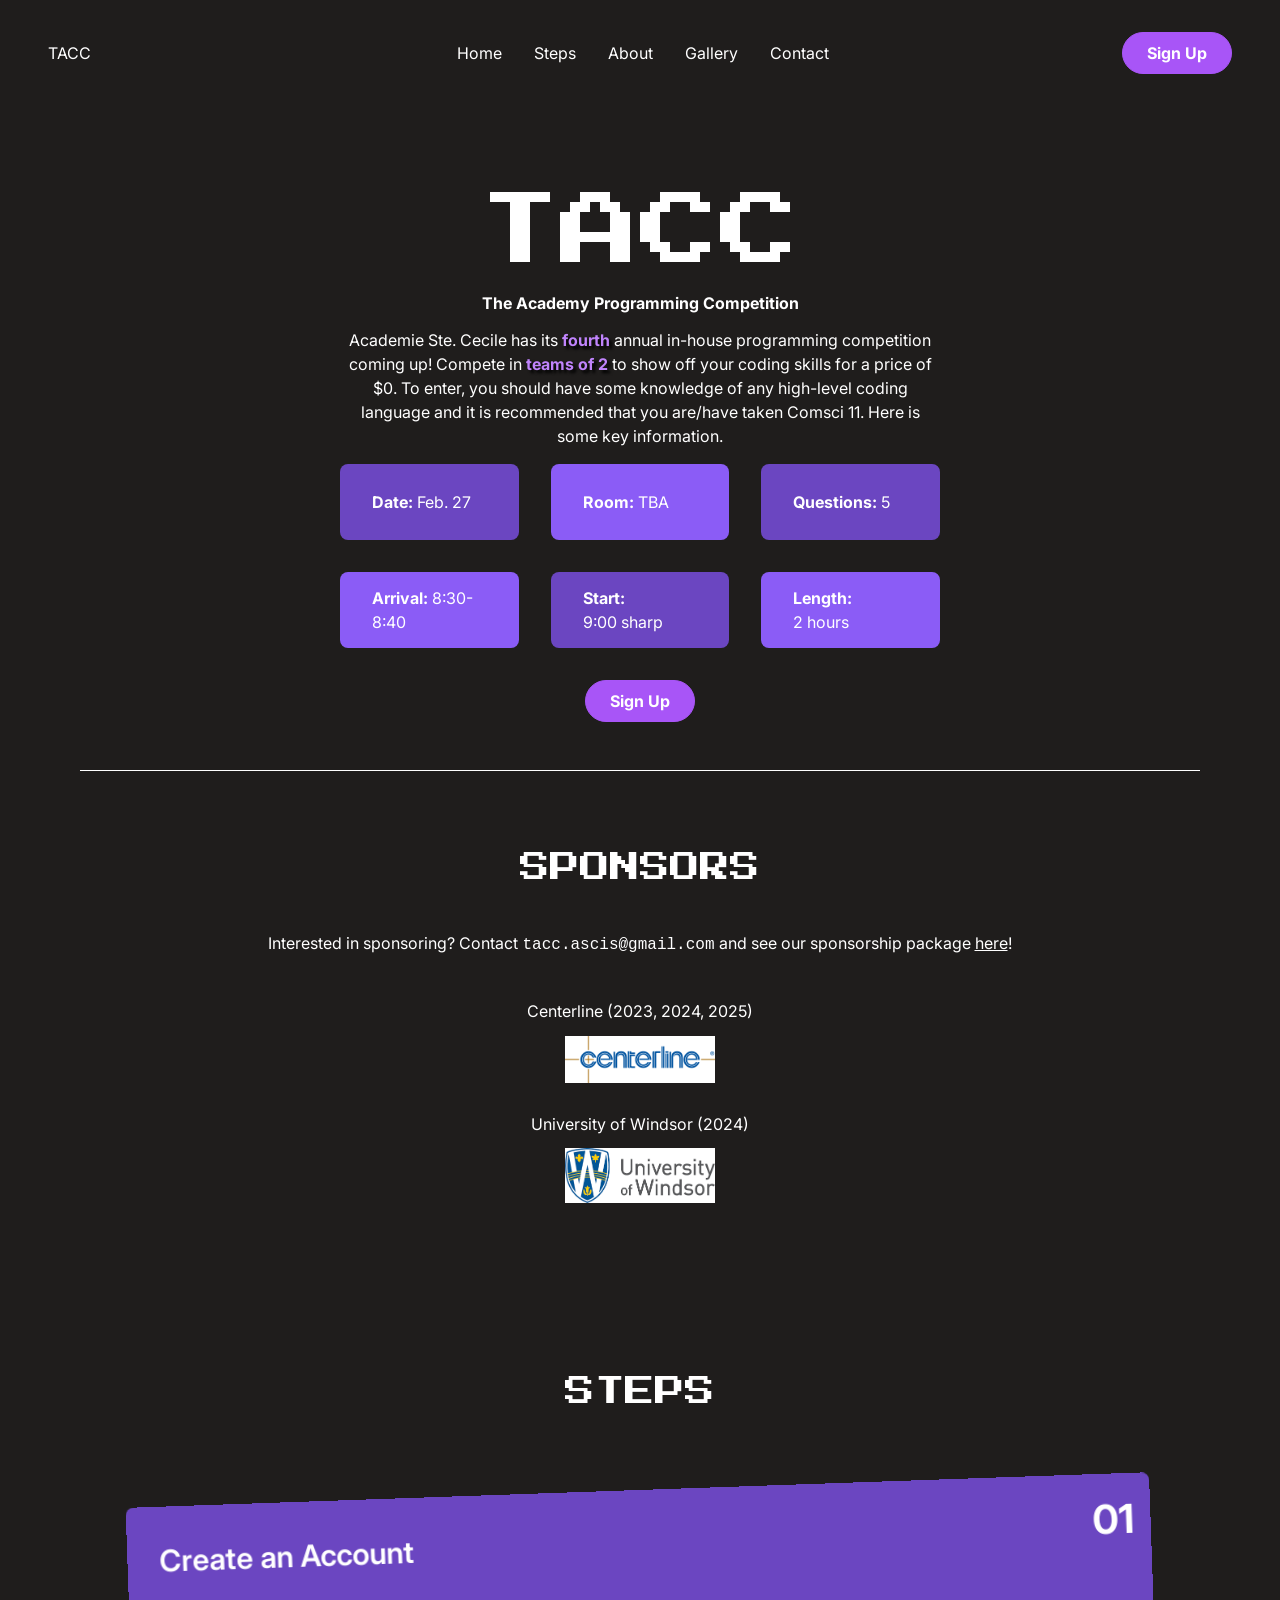
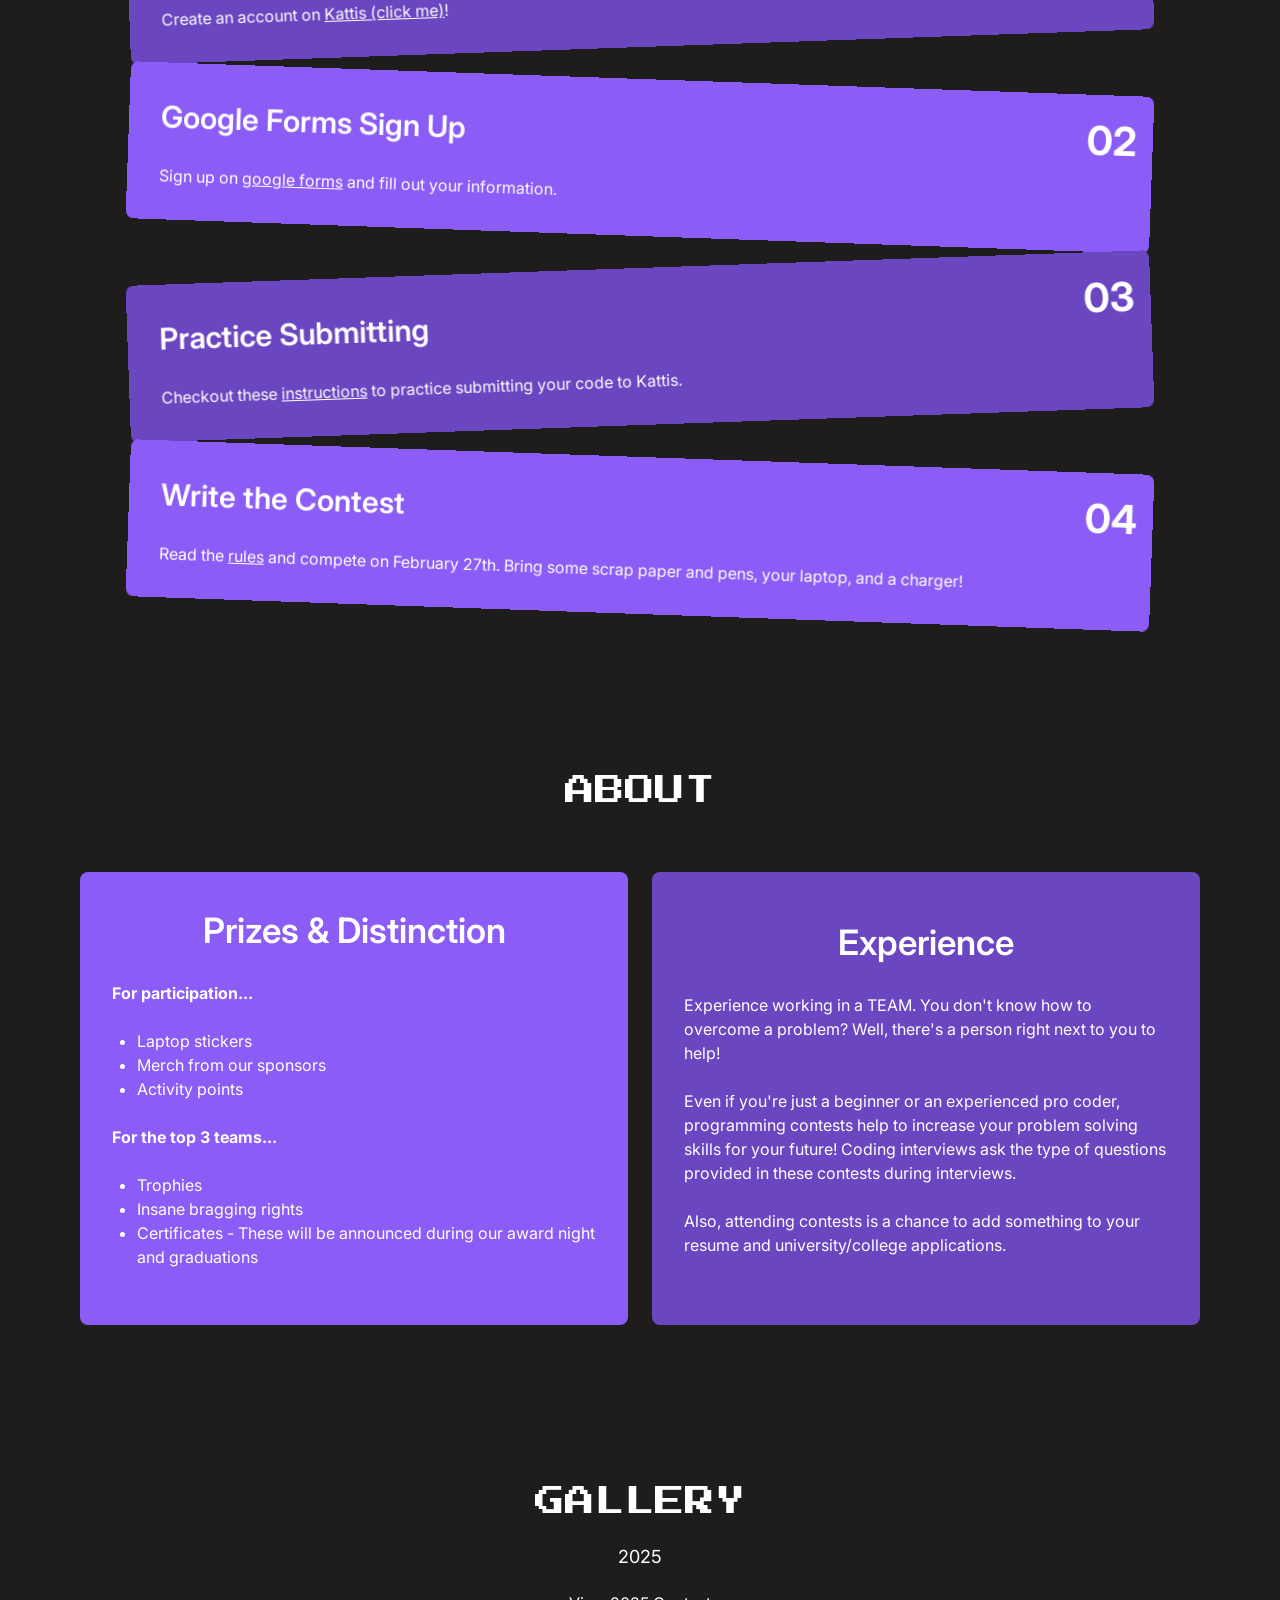
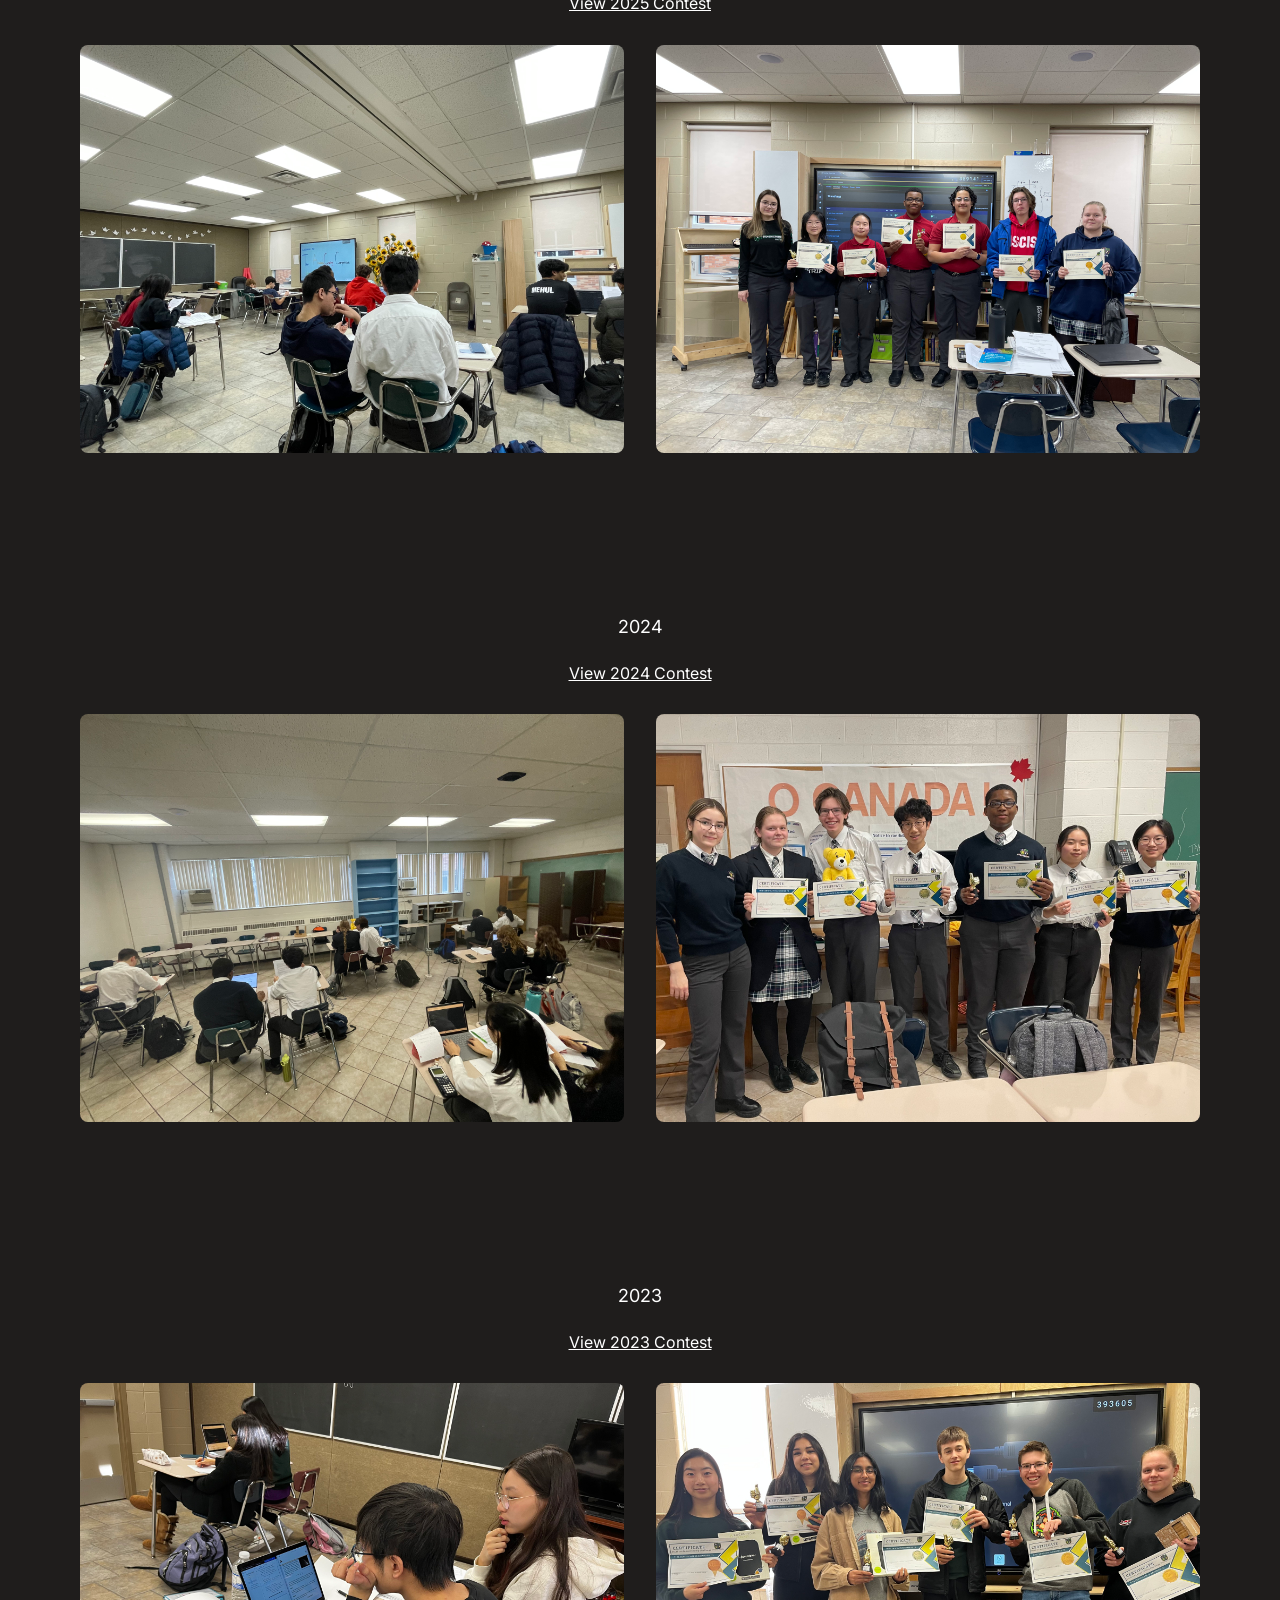
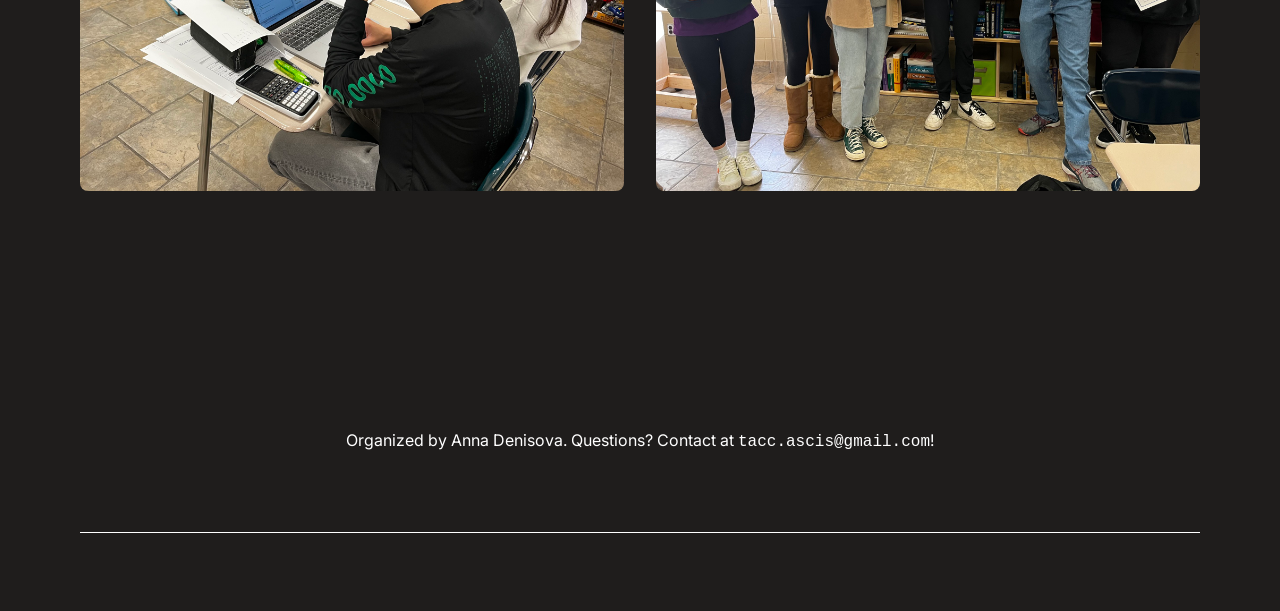
==== index.html @ a9c4aca7 "first commit" ====
<!DOCTYPE html>
<html lang="en">
  <head>
    <title>TACC</title>
    <meta property="og:title" content="TACC" />
    <meta name="viewport" content="width=device-width, initial-scale=1.0" />
    <meta charset="utf-8" />
    <link rel="stylesheet" href="./reset.css" />
    <link rel="stylesheet" href="https://fonts.googleapis.com/css2?family=Inter:wght@100;200;300;400;500;600;700;800;900&amp;display=swap" />
    <link rel="preconnect" href="https://fonts.googleapis.com">
    <link rel="preconnect" href="https://fonts.gstatic.com" crossorigin>
    <link href="https://fonts.googleapis.com/css2?family=Press+Start+2P&display=swap" rel="stylesheet">
  </head>

  <!--....................................................................................................................................-->
  
  <body>
    <link rel="stylesheet" href="./style.css" />
    <link rel="stylesheet" href="./index.css"/>
    <!--..................................................................................................................................-->
    <div class="page">
      <header class="site-header">
        <header class="navbar">
          <p>TACC&nbsp;&nbsp;&nbsp;&nbsp;&nbsp;&nbsp;&nbsp;&nbsp;&nbsp;&nbsp;&nbsp;&nbsp;&nbsp;&nbsp;&nbsp;&nbsp;&nbsp;&nbsp;</p>
          <div class="navbar-desktop">
            <nav class="navbar-links">
              <a href="#hero">
                Home
              </a>
              <a href="#steps">
                Steps
              </a>
              <a href="#about">
                About
              </a>
              <a href="#gallery-2025">
                Gallery
              </a>
              <a href="#contact">
                Contact
              </a>
            </nav>
            <div class="navbar-actions">
              <a href="https://docs.google.com/forms/d/e/1FAIpQLSdz5D2IAWP_s5rqJ7KHzY6TVcr02c_zdleoyck87UNIg1NaHw/viewform?usp=sharing&ouid=101876938288972019302" target="_blank" rel="noopener noreferrer">
                <button class="button-filled signup-button">
                  <span class="button-label body-small">Sign Up</span>
                </button>
              </a>
            </div>
          </div>
          <div class="navbar-burger">
            <svg viewBox="0 0 1024 1024" class="navbar-burger-icon">
              <path
                d="M128 554.667h768c23.552 0 42.667-19.115 42.667-42.667s-19.115-42.667-42.667-42.667h-768c-23.552 0-42.667 19.115-42.667 42.667s19.115 42.667 42.667 42.667zM128 298.667h768c23.552 0 42.667-19.115 42.667-42.667s-19.115-42.667-42.667-42.667h-768c-23.552 0-42.667 19.115-42.667 42.667s19.115 42.667 42.667 42.667zM128 810.667h768c23.552 0 42.667-19.115 42.667-42.667s-19.115-42.667-42.667-42.667h-768c-23.552 0-42.667 19.115-42.667 42.667s19.115 42.667 42.667 42.667z"
              ></path>
            </svg>
          </div>
          <div class="navbar-mobile">
            <div class="navbar-mobile-nav">
              <div class="navbar-mobile-top">
                <div class="navbar-close">
                  <svg viewBox="0 0 1024 1024" class="navbar-close-icon">
                    <path
                      d="M810 274l-238 238 238 238-60 60-238-238-238 238-60-60 238-238-238-238 60-60 238 238 238-238z"
                    ></path>
                  </svg>
                </div>
              </div>
              <nav class="navbar-mobile-links">
                <a href="#hero">
                  <span class="nav-link-text link body-small">
                    Home
                  </span>
                </a>
                <a href="#steps">
                  <span class="nav-link-text link body-small">
                    Steps
                  </span>
                </a>
                <a href="#about">
                  <span class="nav-link-text link body-small">
                    About
                  </span>
                </a>
                <a href="#gallery-2025">
                  <span class="nav-link-text link body-small">
                    Gallery
                  </span>
                </a>
                <a href="#contact">
                  <span class="nav-link-text link body-small">
                    Contact
                  </span>
                </a>
              </nav>
              <div class="navbar-mobile-actions">
                <a href="https://docs.google.com/forms/d/e/1FAIpQLSdz5D2IAWP_s5rqJ7KHzY6TVcr02c_zdleoyck87UNIg1NaHw/viewform?usp=sharing&ouid=101876938288972019302" target="_blank" rel="noopener noreferrer">
                  <button class="button-filled signup-button">
                    <span class="button-label body-small">Sign Up</span>
                  </button>
                </a>
              </div>
            </div>
          </div>
        </header>
      </header>

      <div id="hero" class="hero section-padding">
        <div class="hero-body section-max-width">
          <div class="hero-content">
            <p class="pixel-font" style="font-size: 80px;">TACC</p>
            <p style="text-align: center;"><b>The Academy Programming Competition</b></p>
            <span class="hero-description body-small">
              Academie Ste. Cecile has its <span style="font-weight: bold; text-shadow: 3px 3px 3px #000000; color: #C084FC;">fourth</span> annual in-house programming competition coming up!
              Compete in <span style="font-weight: bold; text-shadow: 3px 3px 3px #000000; color: #C084FC;">teams of 2</span> to show off your coding skills for a price of $0.
              To enter, you should have some knowledge of any high-level coding language
              and it is recommended that you are/have taken Comsci 11.
              Here is some key information.
            </span>
            <div class="grid-3">
              <div class="info-card-1 card">
                <span class="info-card-text body-small">
                  <b>Date:</b> Feb. 27
                </span>
              </div>
              <div class="info-card-2 card">
                <span class="info-card-text body-small">
                  <b>Room:</b> TBA
                </span>
              </div>
              <div class="info-card-1 card">
                <span class="info-card-text body-small">
                  <b>Questions:</b> 5
                </span>
              </div>
              <div class="info-card-2 card">
                <span class="info-card-text body-small">
                  <b>Arrival:</b> 8:30-8:40
                </span>
              </div>
              <div class="info-card-1 card">
                <span class="info-card-text body-small">
                  <b>Start: </b> <br> 9:00 sharp
                </span>
              </div>
              <div class="info-card-2 card">
                <span class="info-card-text body-small">
                  <b>Length: </b> <br> 2 hours
                </span>
              </div>
            </div>
            <p> </p>
            <a href="https://docs.google.com/forms/d/e/1FAIpQLSdz5D2IAWP_s5rqJ7KHzY6TVcr02c_zdleoyck87UNIg1NaHw/viewform?usp=sharing&ouid=101876938288972019302" target="_blank" rel="noopener noreferrer">
              <button class="button-filled signup-button">
                <span class="button-label body-small">Sign Up</span>
              </button>
            </a>
          </div>
          <div class="divider"></div>
        </div>
      </div>

      <div class="sponsors">
        <div class="sponsors-body section-max-width">
          <div class="sponsors-title">
            <p class="pixel-font" style="font-size: 30px">SPONSORS</p>
          </div>
          <p style="text-align:center">
            Interested in sponsoring? Contact <code>tacc.ascis@gmail.com</code> and see our sponsorship package <a href="Sponsorship Pkg 2026.pdf" target="_blank" rel="noopener"><u>here</u></a>! <br
            <br></p>
          <div style="text-align: center;">
            <div style="margin-bottom: 32px;">
              Centerline (2023, 2024, 2025)
              <img src="centerline.png" alt="Centerline" style="display: block; max-width: 150px; margin: 15px auto;">
            </div>
            <div style="margin-bottom: 32px;">
              University of Windsor (2024)
              <img src="windsor.png" alt="University of Windsor" style="display: block; max-width: 150px; margin: 15px auto;">
            </div>
          </div>
          <br><br><br><br><br>
        </div>
      </div>

      <p class="pixel-font" style="font-size: 30px">STEPS</p>

      <div id="steps" class="steps section-padding">
        <div class="steps-body section-max-width">
          <div class="steps-grid">
            <div class="step-card-1 card">
              <h2>
                <span class="step-title heading-2">
                  Create an Account
                </span>
              </h2>
              <span>
                <span class="step-text body-small">
                  Create an account on <a href="https://open.kattis.com/register"><u>Kattis (click me)</u></a>!
                </span>
              </span>
              <label class="step-number heading-3">01</label>
            </div>
            <div class="step-card-2 card">
              <h2>
                <span class="step-title heading-2">
                  Google Forms Sign Up
                </span>
              </h2>
              <span>
                <span class="step-text body-small">
                  Sign up on <a href = "https://forms.gle/ADUfTg3Y1D9rPeUQA" target="_blank" rel="noopener"><u>google forms</u></a> and fill out your information.
                </span>
              </span>
              <label class="step-number heading-3">02</label>
            </div>
            <div class="step-card-3 card">
              <h2>
                <span class="step-title heading-2">Practice Submitting</span>
              </h2>
              <span>
                <span class="step-text body-small">
                  Checkout these <a href="how-to-submit.pdf" target="_blank" rel="noopener"><u>instructions</u></a> to practice submitting your code to Kattis.
                </span>
              </span>
              <label class="step-number heading-3">03</label>
            </div>
            <div class="step-card-4 card">
              <h2>
                <span class="step-title heading-2">Write the Contest</span>
              </h2>
              <span>
                <span class="step-text body-small">
                  Read the <a href="rules.pdf" target="_blank" rel="noopener"><u>rules</u></a> and compete on February 27th. Bring some scrap paper and pens, your laptop, and a charger!
                </span>
              </span>
              <label class="step-number heading-3">04</label>
            </div>
          </div>
        </div>
      </div>

      <div id="about" class="about section-padding">
        <div class="about-body section-max-width">
          <div class="about-title-wrap">
            <p class="pixel-font" style="font-size: 30px">ABOUT</p>
          </div>
          <div class="about-cards grid-auto-300">
            <div class="about-card-1 card flex-column">
              <h2>
                <span class="about-heading heading-2">
                  Prizes & Distinction
                </span>
              </h2>
              <span>
                <span class="body-small">
                  <p style="text-align:left">
                    <b>For participation...</b> <br><br>
                    <ul style="padding-left: 25px; text-align:left">
                      <li>Laptop stickers</li>
                      <li>Merch from our sponsors</li>
                      <li>Activity points</li>
                    </ul>  <br>
                    <p style="text-align: left;"> <b>For the top 3 teams...</b></p> <br>
                    <ul style="padding-left: 25px; text-align:left">
                      <li>Trophies</li>
                      <li>Insane bragging rights</li>
                      <li>Certificates - These will be announced during our award night and graduations</li>
                    </ul>
                    <br>
                  </p>
                </span>
              </span>
            </div>
            <div class="about-card-2 card flex-column">
              <h2>
                <span class="about-heading heading-2">
                  Experience
                </span>
              </h2>
              <span>
                <span class="about-text body-small" style="text-align:left">
                  Experience working in a TEAM. You don't know how to overcome a problem? Well, there's a person right next to you to help! <br> <br>
                  Even if you're just a beginner or an experienced pro coder, programming contests help to increase your problem solving skills for your future! Coding interviews ask the type of questions provided in these contests during interviews. <br><br>
                  Also, attending contests is a chance to add something to your resume and university/college applications. <br><br>
                </span>
              </span>
            </div>
          </div>
        </div>
      </div>

      <div id="gallery-2025" class="gallery section-padding">
        <div class="gallery-body section-max-width">
          <div class="gallery-header">
            <h2>
              <p class="pixel-font" style="font-size: 30px">GALLERY</p>
            </h2>
            <span class="gallery-year body-large">
              2025
            </span>
            <p>
              <a href="https://open.kattis.com/contests/hk3vc4" target="_blank"><u>View 2025 Contest</u></a>
            </p>
          </div>
          <div class="gallery-photos">
            <div class="gallery-photo">
              <img
                alt="Image 1"
                src="photos-2025/room.jpeg"
                class="img-ratio-4-3"
              />
            </div>
            <div class="gallery-photo">
              <img
                alt="Image 2"
                src="photos-2025/winners.jpeg"
                class="img-ratio-4-3"
              />
            </div>
          </div>
        </div>
      </div>

      <div id="gallery-2024" class="gallery section-padding">
        <div class="gallery-body section-max-width">
          <div class="gallery-header">
            <span class="gallery-year body-large">
              2024
            </span>
            <p>
              <a href="https://open.kattis.com/contests/qc49a6" target="_blank"><u>View 2024 Contest</u></a>
            </p>
          </div>
          <div class="gallery-photos">
            <div class="gallery-photo">
              <img
                alt="Image 1"
                src="photos-2024/room.jpeg"
                class="img-ratio-4-3"
              />
            </div>
            <div class="gallery-photo">
              <img
                alt="Image 2"
                src="photos-2024/winners.jpg"
                class="img-ratio-4-3"
              />
            </div>
          </div>
        </div>
      </div>

      <div id="gallery-2023" class="gallery section-padding">
        <div class="gallery-body section-max-width">
          <div class="gallery-header">
            <span class="gallery-year body-large">
              2023
            </span>
            <p>
              <a href="https://open.kattis.com/contests/g6uptc" target="_blank"><u>View 2023 Contest</u></a>
            </p>
          </div>
          <div class="gallery-photos">
            <div class="gallery-photo">
              <img
                alt="Image 1"
                src="photos-2023/contest.jpg"
                class="img-ratio-4-3"
              />
            </div>
            <div class="gallery-photo">
              <img
                alt="Image 2"
                src="photos-2023/winners.jpg"
                class="img-ratio-4-3"
              />
            </div>
          </div>
        </div>
      </div>

      <footer id="contact" class="site-footer section-padding">
        <div class="site-footer-body section-max-width"></div>
        <p>Organized by Anna Denisova. Questions? Contact at <code>tacc.ascis@gmail.com</code>!</p>
        <div class="divider">
        </footer>
      </div>
      <!--..................................................................................................................................-->

      <script src="./script.js" defer></script>
  </body>
  
  </html>
---- style.css ----
:root {
  --color-text: #ffffff;
  --color-background: #1f1d1c;
  --color-white: #ffffff;
  --color-off-white: #EFEFF0;

  --space-half: 8px;
  --space-1: 16px;
  --space-1-5: 24px;
  --space-2: 32px;
  --space-3: 48px;
  --space-4: 64px;
  --space-5: 80px;

  --size-xsmall: 16px;
  --size-max-width: 1400px;

  --radius-card: 8px;
  --radius-image: 8px;
  --radius-button: 24px;
}
.button-filled {
  gap: var(--space-half);
  fill: var(--color-white);
  color: var(--color-white);
  cursor: pointer;
  display: flex;
  transition: 0.3s;
  align-items: center;
  font-weight: bold;
  padding-top: var(--space-half);
  white-space: nowrap;
  border-color: #A855F7;
  border-width: 1px;
  padding-left: var(--space-1-5);
  border-radius: var(--radius-button);
  padding-right: var(--space-1-5);
  padding-bottom: var(--space-half);
  justify-content: center;
  background-color: #A855F7;
}
.button-filled:hover {
  fill: var(--color-off-white);
  color: var(--color-off-white);
  border-color: #C084FC;
  background-color: #C084FC;
}
.heading-2 {
  font-size: 35px;
  font-weight: 600;
  line-height: 1.5;
}
.heading-3 {
  font-size: 26px;
  font-weight: 600;
  line-height: 1.5;
}
.body-large {
  font-size: 18px;
  line-height: 1.5;
}
.body-small {
  font-size: 16px;
  line-height: 1.5;
}
.section-padding {
  width: 100%;
  display: flex;
  padding: var(--space-5);
  position: relative;
  align-items: center;
  flex-direction: column;
}
.section-max-width {
  width: 100%;
  max-width: var(--size-max-width);
}
.img-ratio-4-3 {
  width: 100%;
  object-fit: cover;
  aspect-ratio: 4/3;
  border-radius: var(--radius-image);
}
.flex-column {
  gap: var(--space-2);
  display: flex;
  overflow: hidden;
  position: relative;
  align-items: center;
  flex-direction: column;
}
.card {
  gap: var(--space-1-5);
  display: flex;
  padding: var(--space-2);
  align-items: stretch;
  border-radius: var(--radius-card);
  flex-direction: column;
}
.divider {
  width: 100%;
  height: 1px;
  background-color: var(--color-text);
}
.link {
  cursor: pointer;
  display: inline-block;
  overflow: hidden;
  background: linear-gradient(to right, #A78BFA 50%, var(--color-text) 50%);
  transition: background-position 300ms ease;
  font-weight: 600;
  background-clip: text;
  background-size: 200% 100%;
  background-position: 100%;
  -webkit-text-fill-color: transparent;
}
.link:hover {
  background-position: 0 100%;
}
.grid-auto-300 {
  display: grid;
  grid-gap: var(--space-1-5);
  grid-template-columns: repeat(auto-fit, minmax(300px, 1fr));
}
.grid-3 {
  display: grid;
  grid-gap: var(--space-2);
  grid-template-columns: 1fr 1fr 1fr;
}
@media(max-width: 767px) {
  .section-padding {
    padding: var(--space-3);
  }
  .flex-column {
    gap: var(--space-1-5);
  }
  .card {
    padding: var(--space-1-5);
  }
  .grid-3 {
    grid-gap: var(--space-1-5);
    grid-template-columns: 1fr 1fr;
  }
}
@media(max-width: 479px) {
  .section-padding {
    padding: var(--space-1-5);
  }
  .flex-column {
    gap: var(--space-1);
  }
  .grid-3 {
    grid-gap: var(--space-1);
    align-items: center;
    grid-template-columns: 80vw;
  }
  .grid-auto-300 {
    grid-template-columns: 1fr;
  }
}
---- index.css ----
.pixel-font {
  font-family: "Press Start 2P", system-ui;
  font-weight: 400;
  font-style: normal;
}

/* Header / navigation ------------------------------------------------ */

.site-header {
  width: 100%;
  display: flex;
  position: relative;
  justify-content: center;
  background-color: var(--color-background);
}
.navbar {
  width: 100%;
  display: flex;
  align-items: center;
  padding-top: var(--space-2);
  padding-left: var(--space-3);
  padding-right: var(--space-3);
  padding-bottom: var(--space-2);
  justify-content: space-between;
}
.navbar-desktop {
  flex: 1;
  display: flex;
  justify-content: space-between;
}
.navbar-links {
  gap: var(--space-2);
  flex: 1;
  display: flex;
  align-items: center;
  align-self: center;
  flex-direction: row;
  justify-content: center;
}
.navbar-actions {
  gap: var(--space-2);
  display: flex;
  align-items: center;
  flex-direction: row;
}
.navbar-burger {
  display: none;
}
.navbar-burger-icon {
  width: var(--size-xsmall);
  height: var(--size-xsmall);
}
.navbar-mobile {
  top: 0px;
  left: 0px;
  width: 100%;
  height: 100vh;
  display: none;
  padding: var(--space-2);
  z-index: 100;
  position: absolute;
  flex-direction: column;
  justify-content: space-between;
  background-color: var(--color-background);
}
.navbar-mobile.is-open {
  display: flex;
}
.navbar-mobile-nav {
  display: flex;
  align-items: flex-start;
  flex-direction: column;
}
.navbar-mobile-top {
  width: 100%;
  display: flex;
  align-items: center;
  margin-bottom: var(--space-3);
  justify-content: space-between;
}
.navbar-close {
  display: flex;
  align-items: center;
  justify-content: center;
}
.navbar-close-icon {
  width: var(--size-xsmall);
  height: var(--size-xsmall);
}
.navbar-mobile-links {
  gap: var(--space-1);
  flex: 0 0 auto;
  display: flex;
  align-self: flex-start;
  align-items: flex-start;
  flex-direction: column;
}
.navbar-mobile-actions {
  gap: var(--space-2);
  display: flex;
  margin-top: var(--space-2);
  align-items: center;
  flex-direction: row;
}
@media(max-width: 767px) {
  .navbar {
    padding-left: var(--space-2);
    padding-right: var(--space-2);
  }
  .navbar-desktop {
    display: none;
  }
  .navbar-burger {
    display: flex;
    align-items: center;
    justify-content: center;
  }
}
@media(max-width: 479px) {
  .navbar {
    padding: var(--space-1);
    padding-right: 16px;
  }
  .navbar-mobile {
    padding: var(--space-1);
  }
}

/* Hero / event info -------------------------------------------------- */

.hero {
  gap: var(--space-2);
  display: flex;
  overflow: hidden;
  position: relative;
  align-items: flex-start;
  flex-direction: row;
  justify-content: center;
}
.hero-body {
  gap: var(--space-3);
  display: flex;
  align-items: center;
  flex-direction: column;
}
.hero-content {
  gap: var(--space-1);
  display: flex;
  max-width: 600px;
  align-items: center;
  flex-direction: column;
}
.info-card-1 {
  flex: 1;
  padding-top: 38px;
  padding-bottom: 38px;
  height: 20px;
  display: flex;
  align-self: flex-start;
  align-items: flex-start;
  flex-direction: column;
  justify-content: center;
  background-color: #6B46C1;
}
.info-card-2 {
  flex: 1;
  padding-top: 38px;
  padding-bottom: 38px;
  height: 20px;
  display: flex;
  align-self: flex-start;
  align-items: flex-start;
  flex-direction: column;
  justify-content: center;
  background-color: #8B5CF6;
}
@media(max-width: 991px) {
  .hero-body {
    flex-direction: column;
  }
  .hero-content {
    margin-bottom: var(--space-3);
  }
}
@media(max-width: 767px) {
  .hero-content {
    margin-bottom: var(--space-1-5);
  }
  .info-card-1,
  .info-card-2 {
    width: 100%;
  }
}
@media(max-width: 479px) {
  .hero-body {
    gap: var(--space-1-5);
  }
  .signup-button {
    width: 80vw;
  }
}

/* Sponsors ----------------------------------------------------------- */

.sponsors {
  width: 100%;
  display: flex;
  position: relative;
  align-items: center;
  flex-direction: column;
  justify-content: center;
}
.sponsors-body {
  gap: var(--space-3);
  width: 100%;
  display: flex;
  align-items: center;
  flex-direction: column;
}
.sponsors-title {
  flex: 0 0 auto;
  width: 100%;
  display: flex;
  align-items: center;
  flex-direction: column;
}
@media(max-width: 479px) {
  .sponsors {
    gap: var(--space-1);
  }
}

/* Steps -------------------------------------------------------------- */

.steps {
  width: 100%;
  display: flex;
  position: relative;
  align-items: center;
  flex-direction: column;
  justify-content: center;
}
.steps-grid {
  grid-area: span 1/span 1/span 1/span 1;
}
.step-card-1 {
  top: 10%;
  width: 80vw;
  position: sticky;
  transform: rotate(-2deg);
  margin-bottom: var(--space-2);
  background-color: #6B46C1;
}
.step-card-2 {
  top: 10%;
  position: sticky;
  transform: rotate(2deg);
  margin-bottom: var(--space-2);
  justify-content: center;
  background-color: #8B5CF6;
}
.step-card-3 {
  top: 10%;
  position: sticky;
  transform: rotate(-2deg);
  margin-bottom: var(--space-2);
  background-color: #6B46C1;
}
.step-card-4 {
  top: 10%;
  position: sticky;
  transform: rotate(2deg);
  background-color: #8B5CF6;
}
.steps-body {
  gap: var(--space-4);
  width: 100%;
  display: flex;
  align-items: center;
  flex-direction: row;
  justify-content: center;
}
.step-number {
  top: var(--space-1);
  right: var(--space-1);
  position: absolute;
  font-size: 40px;
  font-style: normal;
  font-weight: 700;
}
@media(max-width: 991px) {
  .steps-body {
    flex-direction: column;
  }
}
@media(max-width: 767px) {
  .step-card-1,
  .step-card-2,
  .step-card-3,
  .step-card-4 {
    width: 100%;
  }
}

/* About -------------------------------------------------------------- */

.about {
  gap: var(--space-2);
  display: flex;
  overflow: hidden;
  position: relative;
  align-items: center;
  flex-direction: column;
}
.about-body {
  display: flex;
  align-items: center;
  flex-direction: column;
}
.about-title-wrap {
  gap: var(--space-half);
  display: flex;
  max-width: 600px;
  align-items: center;
  margin-bottom: var(--space-4);
  flex-direction: column;
}
.about-cards {
  width: 100%;
}
.about-card-1,
.about-card-2 {
  color: #FFFFFF;
  height: auto;
  display: flex;
  align-self: flex-start;
  align-items: center;
  flex-direction: column;
  justify-content: center;
  background-color: #6B46C1;
}
.about-card-1 {
  background-color: #8B5CF6;
}
.about-card-1,
.about-card-2 {
  height: 100%;
}
@media(max-width: 991px) {
  .about-body {
    flex-direction: column;
  }
  .about-title-wrap {
    margin-bottom: var(--space-3);
  }
}
@media(max-width: 767px) {
  .about-title-wrap {
    margin-bottom: var(--space-1-5);
  }
  .about-card-1,
  .about-card-2 {
    width: 100%;
  }
}

/* Gallery ------------------------------------------------------------ */

.gallery {
  gap: var(--space-5);
  width: 100%;
  height: auto;
  display: flex;
  overflow: hidden;
  position: relative;
  align-items: center;
  flex-shrink: 0;
  flex-direction: column;
}
.gallery-body {
  gap: var(--space-2);
  width: 100%;
  display: flex;
  align-items: center;
  flex-direction: column;
}
.gallery-header {
  gap: var(--space-1-5);
  width: auto;
  display: flex;
  max-width: 800px;
  align-items: center;
  flex-shrink: 0;
  flex-direction: column;
}
.gallery-photos {
  gap: var(--space-2);
  width: 100%;
  display: flex;
  align-self: stretch;
  align-items: center;
  flex-shrink: 0;
  justify-content: center;
}
.gallery-photo {
  width: 100%;
  display: flex;
  align-items: center;
  justify-content: center;
}
@media(max-width: 991px) {
  .gallery-photos {
    align-items: center;
    flex-direction: column;
  }
}

/* Footer ------------------------------------------------------------- */

.site-footer {
  gap: 80px;
  width: 100%;
  height: auto;
  display: flex;
  padding: var(--space-5);
  overflow: hidden;
  position: relative;
  align-items: center;
  flex-shrink: 0;
  flex-direction: column;
  justify-content: center;
}
.site-footer-body {
  gap: var(--space-3);
  display: flex;
  align-items: center;
  flex-direction: column;
}
@media(max-width: 479px) {
  .site-footer-body {
    gap: var(--space-1-5);
  }
}

/* Page layout + text spans ------------------------------------------- */

.page {
  width: 100%;
  display: flex;
  min-height: 100vh;
  align-items: center;
  flex-direction: column;
}
.nav-link-text {
  display: inline-block;
  text-decoration: none;
}
.button-label {
  display: inline-block;
}
.hero-description {
  display: inline-block;
  text-align: center;
}
.info-card-text {
  display: inline-block;
  text-align: left;
}
.step-title {
  display: inline-block;
}
.step-text {
  display: inline-block;
  text-align: center;
}
.about-heading {
  display: inline-block;
}
.about-text {
  display: inline-block;
  text-align: center;
}
.gallery-year {
  display: inline-block;
  text-align: center;
}

/* Step titles scale down on narrow viewports */
.heading-2.step-title {
  font-size: clamp(20px, 3vw, 30px);
  word-wrap: break-word;
}
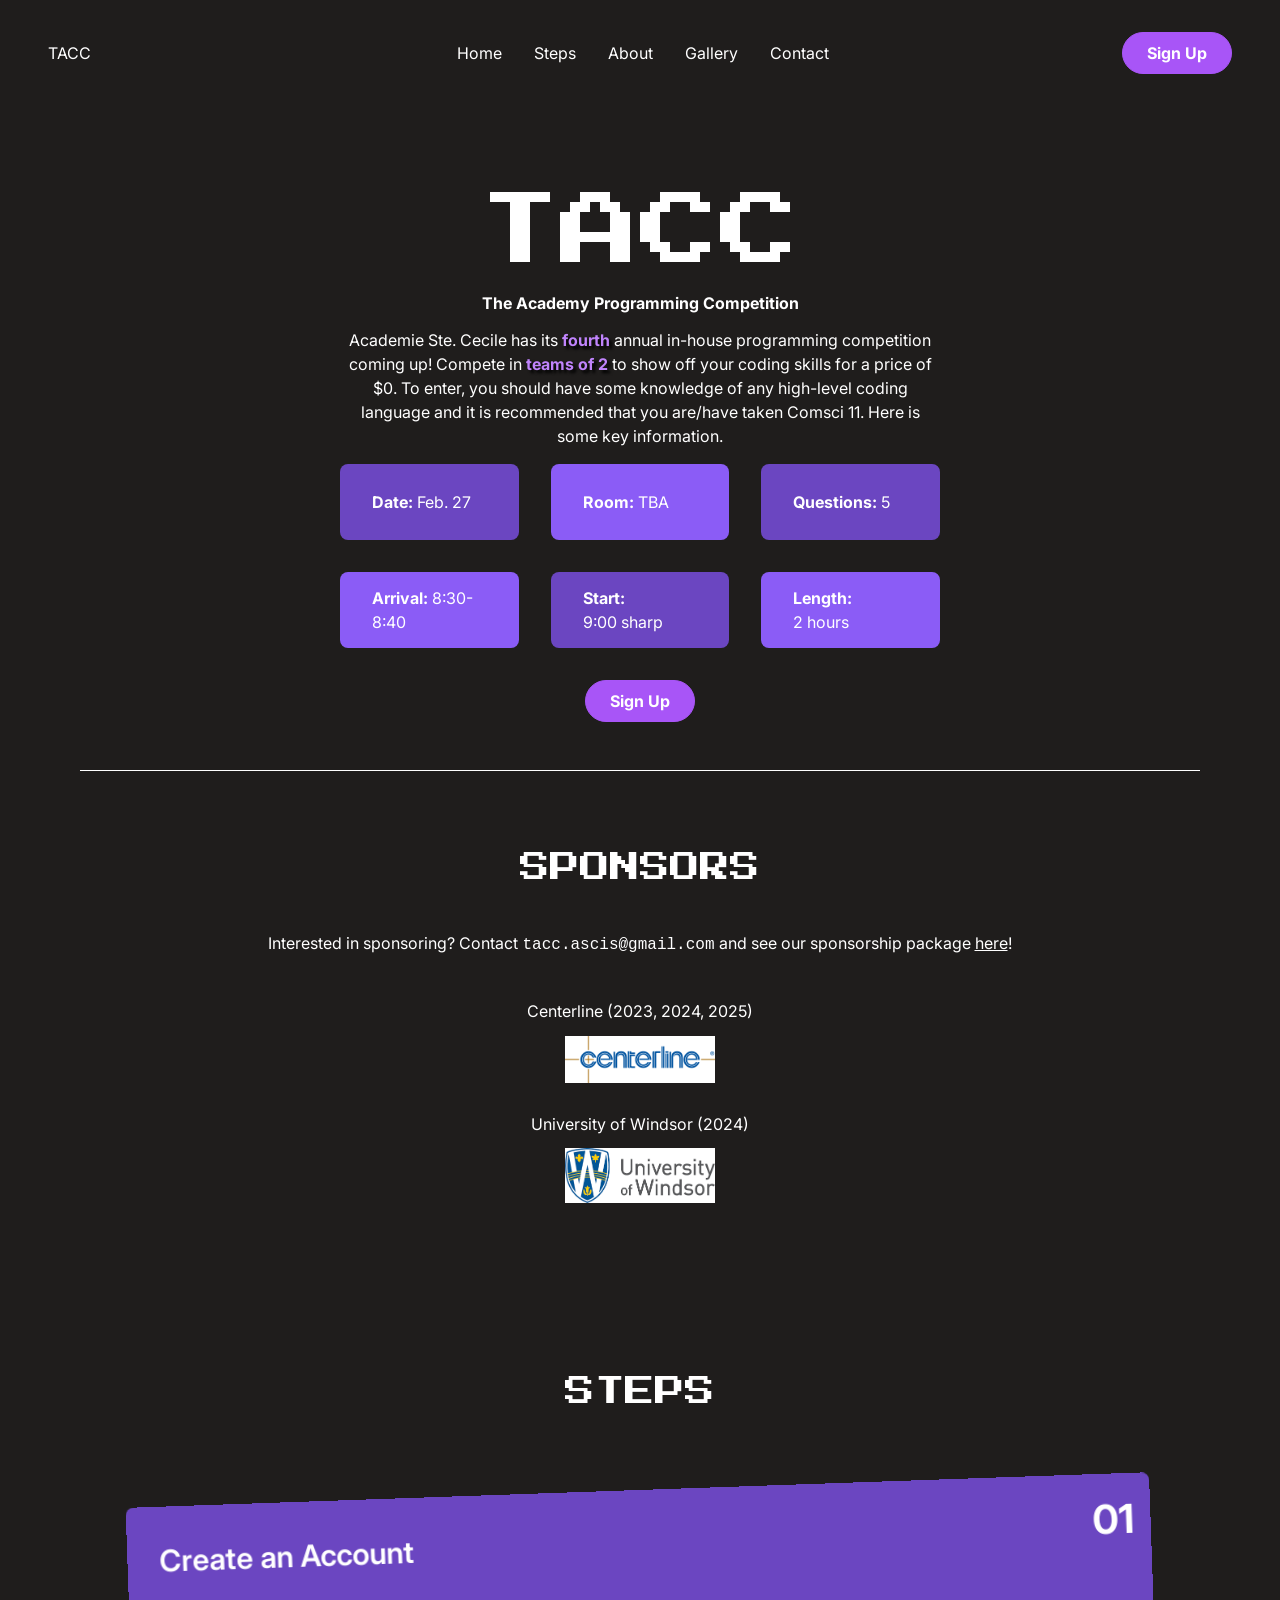
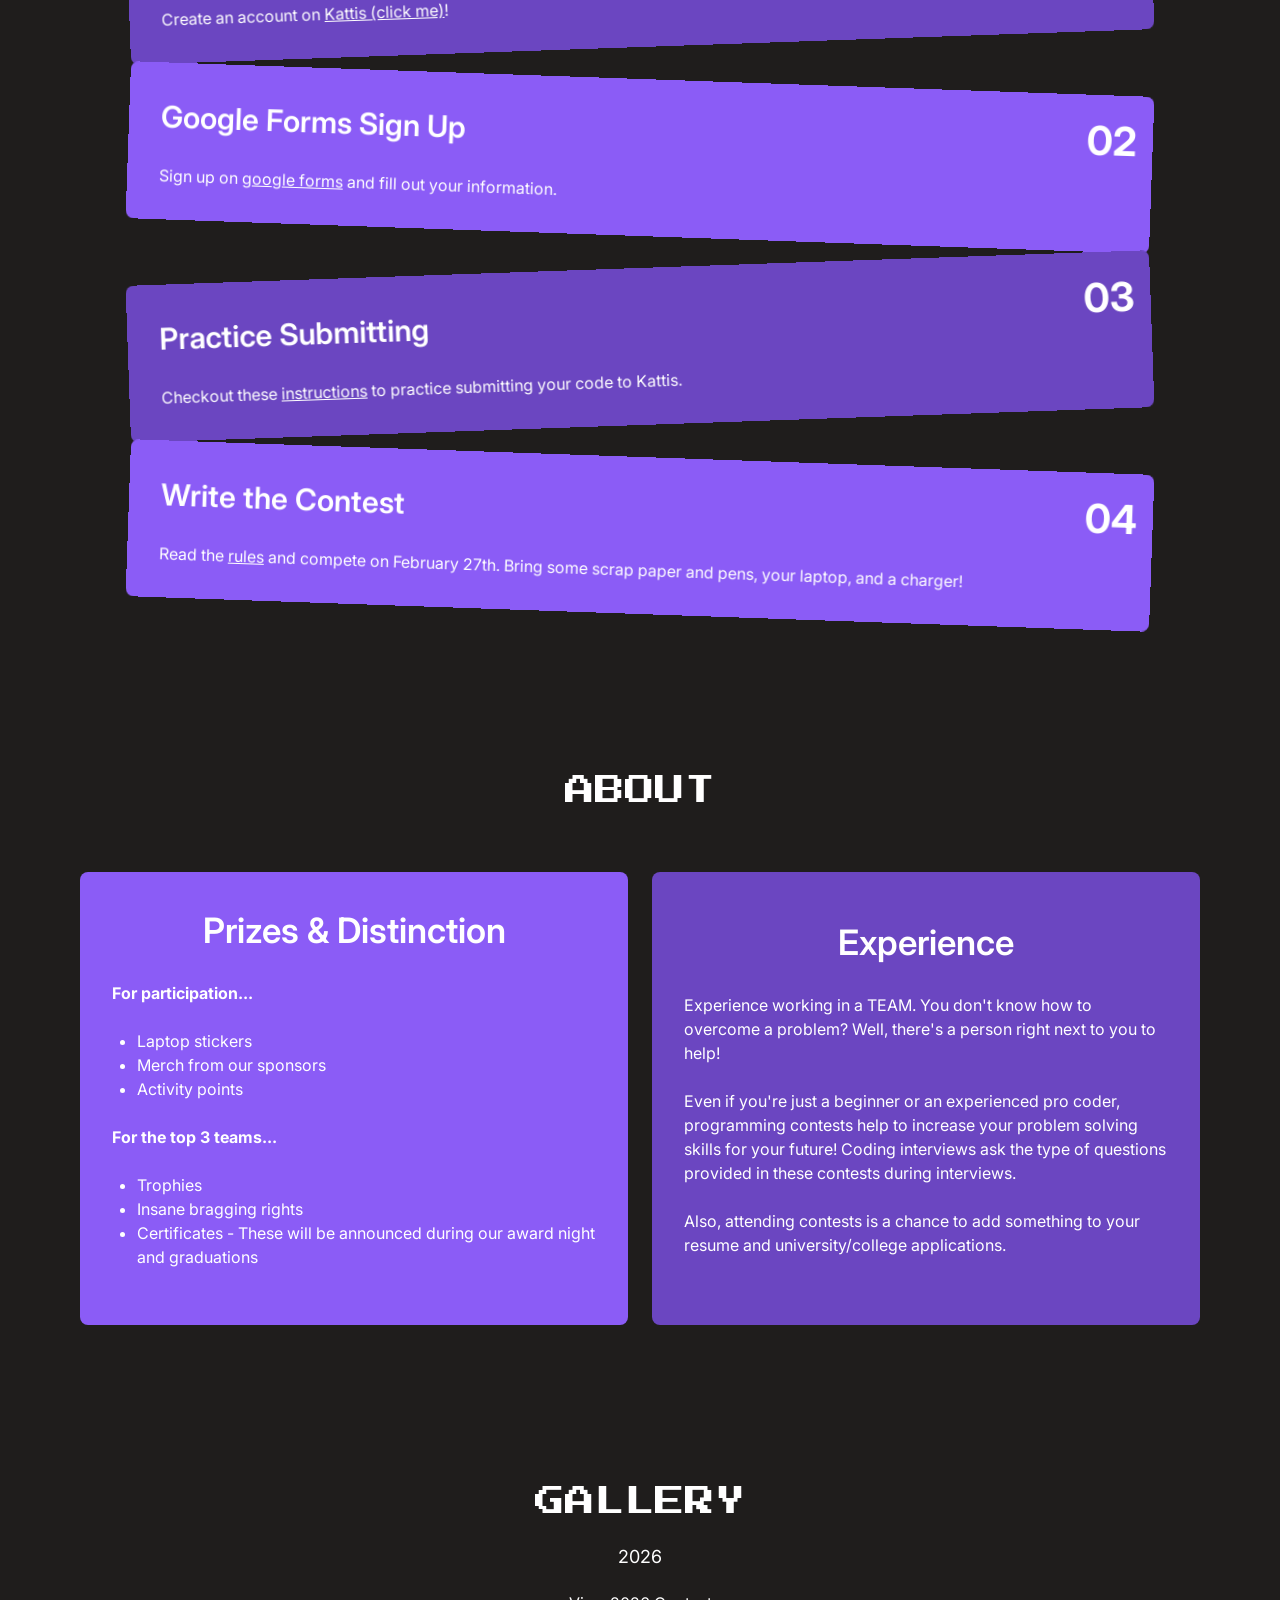
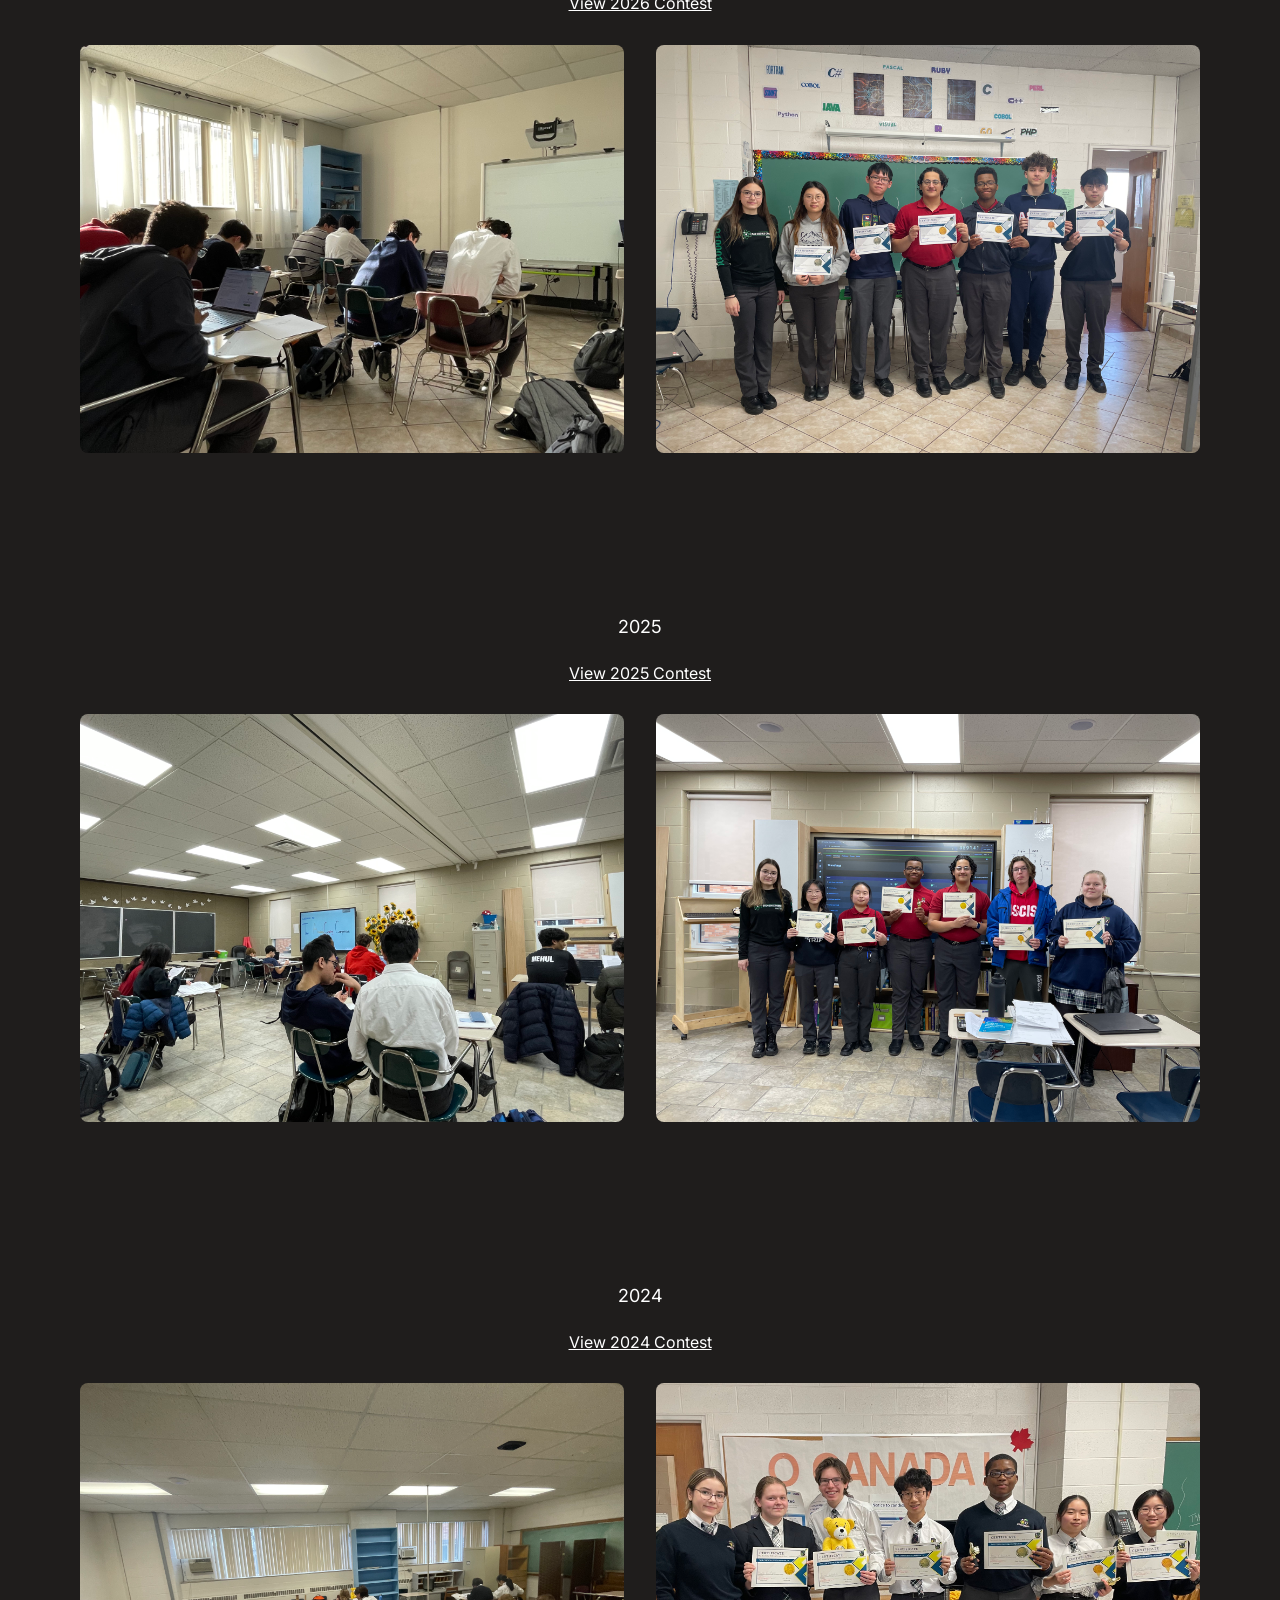
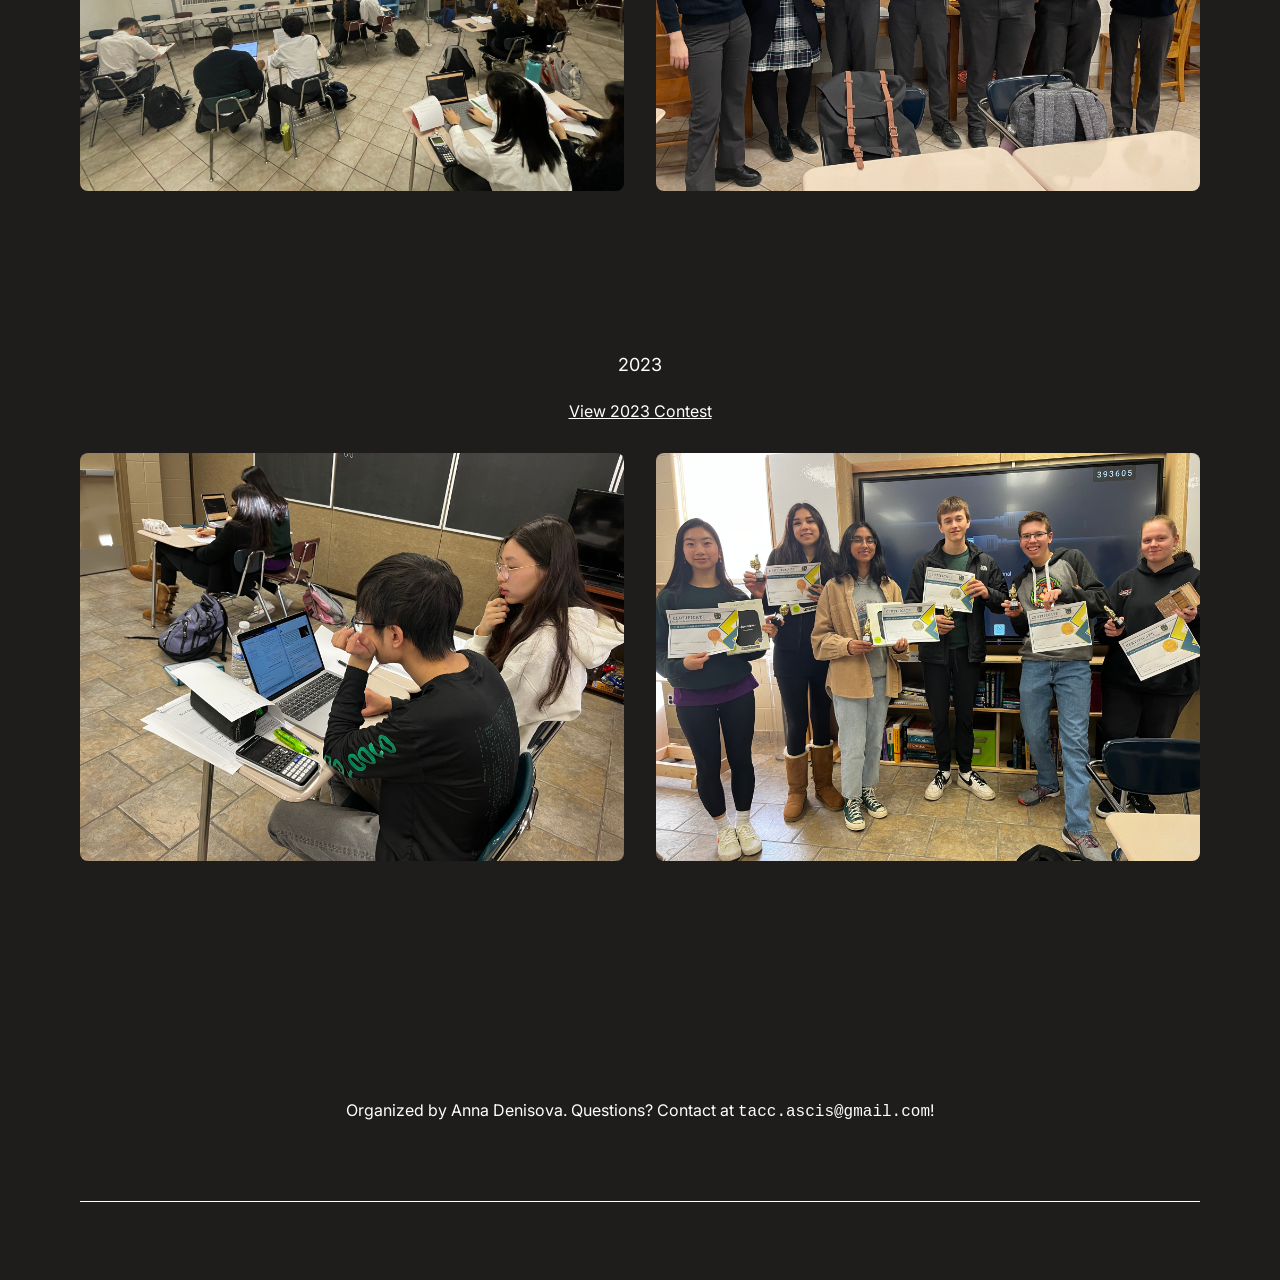
==== commit 44eebab2: "added 2026 images + contest link" ====
--- a/index.html
+++ b/index.html
@@ -33,7 +33,7 @@
               <a href="#about">
                 About
               </a>
-              <a href="#gallery-2025">
+              <a href="#gallery-2026">
                 Gallery
               </a>
               <a href="#contact">
@@ -82,7 +82,7 @@
                     About
                   </span>
                 </a>
-                <a href="#gallery-2025">
+                <a href="#gallery-2026">
                   <span class="nav-link-text link body-small">
                     Gallery
                   </span>
@@ -289,12 +289,41 @@
         </div>
       </div>
 
-      <div id="gallery-2025" class="gallery section-padding">
+      <div id="gallery-2026" class="gallery section-padding">
         <div class="gallery-body section-max-width">
           <div class="gallery-header">
             <h2>
               <p class="pixel-font" style="font-size: 30px">GALLERY</p>
             </h2>
+            <span class="gallery-year body-large">
+              2026
+            </span>
+            <p>
+              <a href="https://open.kattis.com/contests/wctujg" target="_blank"><u>View 2026 Contest</u></a>
+            </p>
+          </div>
+          <div class="gallery-photos">
+            <div class="gallery-photo">
+              <img
+                alt="Students working at their laptops during the 2026 contest"
+                src="photos-2026/room.jpeg"
+                class="img-ratio-4-3"
+              />
+            </div>
+            <div class="gallery-photo">
+              <img
+                alt="The 2026 participants holding their certificates"
+                src="photos-2026/everyone.jpeg"
+                class="img-ratio-4-3"
+              />
+            </div>
+          </div>
+        </div>
+      </div>
+
+      <div id="gallery-2025" class="gallery section-padding">
+        <div class="gallery-body section-max-width">
+          <div class="gallery-header">
             <span class="gallery-year body-large">
               2025
             </span>
